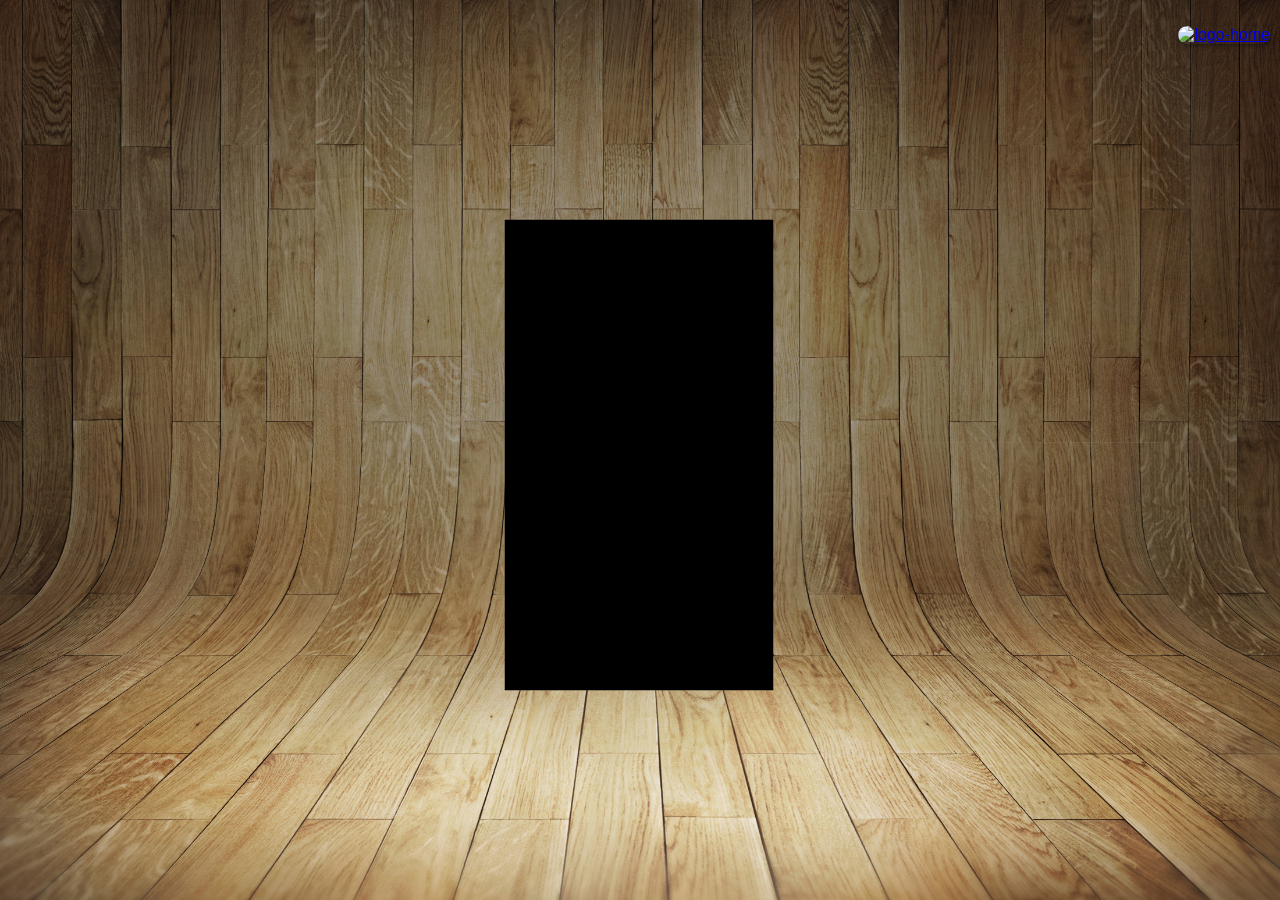
==== curso-html-css/desafios/desafio13/index.html @ 89863b2c "html-css" ====
<!DOCTYPE html>
<html lang="pt-br">
  <head>
    <meta charset="UTF-8" />
    <meta name="viewport" content="width=device-width, initial-scale=1" />
    <link rel="import" href="script.js" />
    <title>Projeto Redes Sociais</title>
    <link rel="stylesheet" href="style.css"/>
  </head>
  <body>
    <main>
      <section id="telefone">
        <iframe name="tela" id="tela" src="home.html" frameborder="0"></iframe>
      </section>
      <section id="redes-sociais">
        <ul>
          <li>
            <a href="home.html" target="tela"
              ><img src="pacote-d013/imagens/logo-home.jpg" alt="logo-home"
            /></a>
          </li>
          <li>
            <a href="youtube.html" target="tela"
              ><img src="pacote-d013/imagens/logo-youtube.jpg" alt=""
            /></a>
          </li>
          <li>
            <a href="github.html" target="tela"
              ><img src="pacote-d013/imagens/logo-github.jpg" alt=""
            /></a>
          </li>
          <li>
            <a href="instagram.html" target="tela"
              ><img src="pacote-d013/imagens/logo-instagram.jpg" alt=""
            /></a>
          </li>
          <li>
            <a href="twitter.html" target="tela"
              ><img src="pacote-d013/imagens/logo-twitter.jpg" alt=""
            /></a>
          </li>
          <li>
            <a href="facebook.html" target="tela"
              ><img src="pacote-d013/imagens/logo-facebook.jpg" alt=""
            /></a>
          </li>
        </ul>
      </section>
    </main>
  </body>
</html>
---- curso-html-css/desafios/desafio13/style.css ----
html, body {
    margin: 0;
    padding: 0;
    font-family: Arial, Helvetica, sans-serif;
}

body {
    background-image: url(pacote-d013/imagens/fundo-madeira.jpg);
    background-attachment: fixed;
    background-size: cover; 
}

main {
    position: relative;
    height: 97vh;
}

#telefone {
    position: absolute;
    top: 50%;
    left: 50%;
    transform: translate(-50%, -50%);

    width: 311px;
    height: 627px;
    background: url(pacote-d013/imagens/frame-iphone.png) no-repeat;
}

#tela {
    position: relative;
    top: 80px;
    left: 20px;
    width: 269px;
    height: 471px;
}

img {
    width: 50px;
    margin: 10px;
    border-radius: 50px;
    box-shadow: 2px 2px 5px rgba(0, 0, 0, 0.400);
}

img:hover {
    transform: translate(-3px, -3px);
    box-shadow: 3px 3px 5px rgba(0, 0, 0, 0.900);
    transition: 200ms ease;
    border: 1px solid white;
}

li {
    list-style-type: none;
    text-align: right;
}
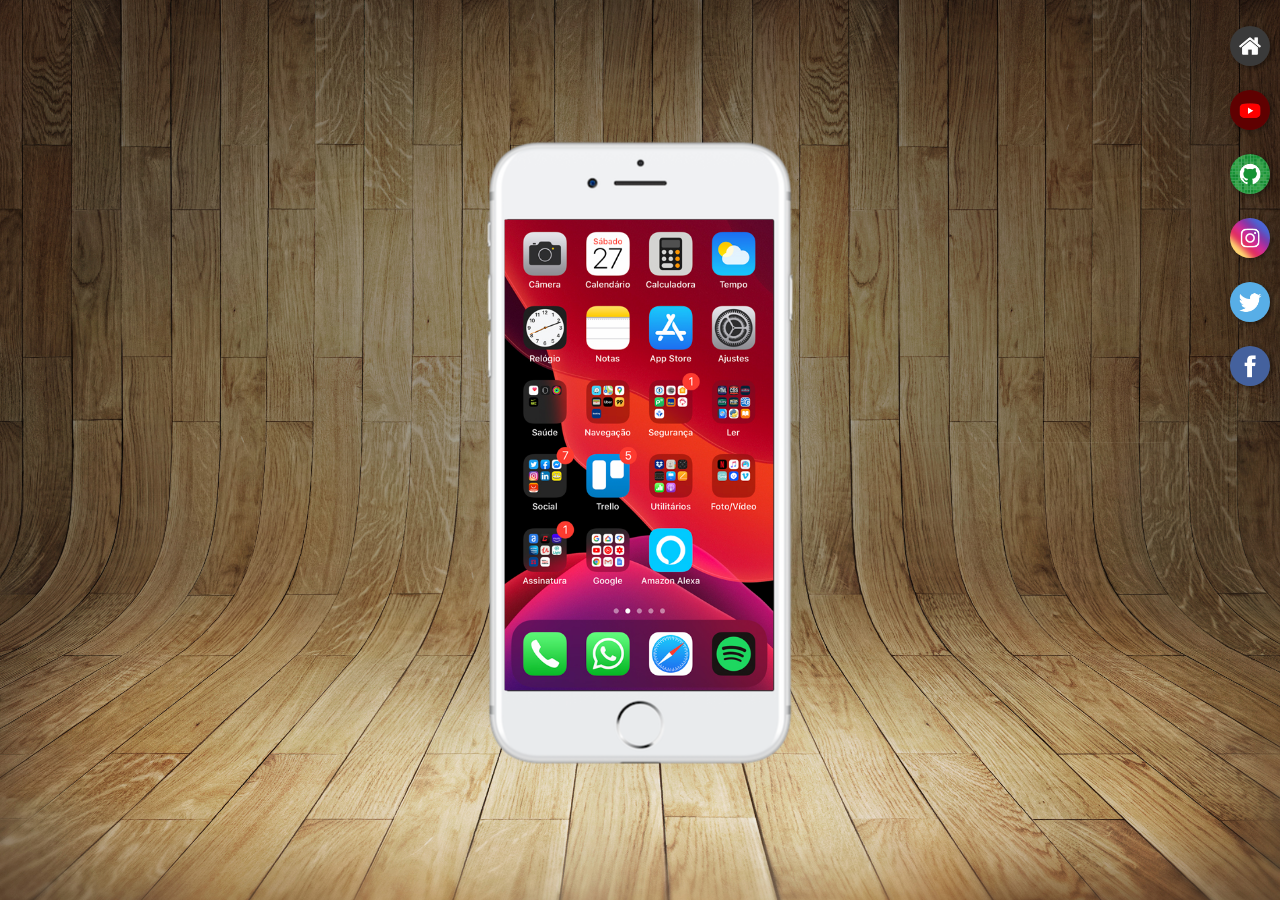
==== commit 57942f52: "html-css" ====
--- a/curso-html-css/desafios/desafio13/index.html
+++ b/curso-html-css/desafios/desafio13/index.html
@@ -5,13 +5,15 @@
     <meta name="viewport" content="width=device-width, initial-scale=1" />
     <link rel="import" href="script.js" />
     <title>Projeto Redes Sociais</title>
-    <link rel="stylesheet" href="style.css"/>
+    <link rel="stylesheet" href="style.css">
   </head>
   <body>
     <main>
-      <section id="telefone">
-        <iframe name="tela" id="tela" src="home.html" frameborder="0"></iframe>
-      </section>
+      <main id="tel">
+        <section id="telefone">
+          <iframe name="tela" id="tela" src="home.html" frameborder="0"></iframe>
+        </section>
+      </main>
       <section id="redes-sociais">
         <ul>
           <li>
--- a/curso-html-css/desafios/desafio13/style.css
+++ b/curso-html-css/desafios/desafio13/style.css
@@ -15,7 +15,7 @@
     height: 97vh;
 }
 
-#telefone {
+#tel {
     position: absolute;
     top: 50%;
     left: 50%;
@@ -35,7 +35,7 @@
 }
 
 img {
-    width: 50px;
+    width: 40px;
     margin: 10px;
     border-radius: 50px;
     box-shadow: 2px 2px 5px rgba(0, 0, 0, 0.400);
